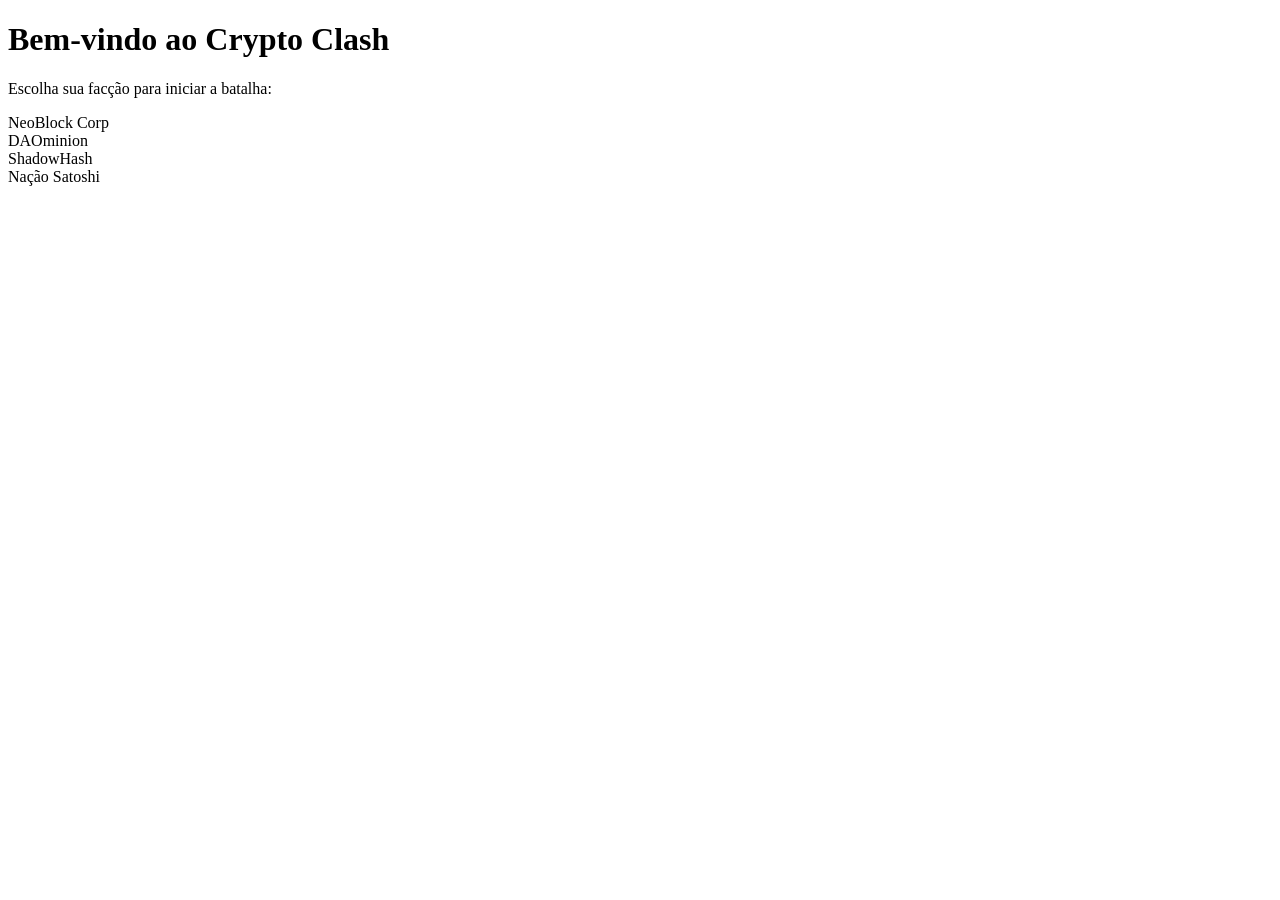
==== index.html @ 9dd5dfcb "Update index.html" ====
<!DOCTYPE html>
<html lang="pt-BR">
<head>
  <meta charset="UTF-8">
  <meta name="viewport" content="width=device-width, initial-scale=1.0">
  <title>Crypto Clash - Escolha sua facção</title>
  <link rel="stylesheet" href="style.css">
</head>
<body>
  <div class="welcome-container">
    <h1>Bem-vindo ao Crypto Clash</h1>
    <p>Escolha sua facção para iniciar a batalha:</p>

    <div class="faction-selection">
      <div class="faction" data-faction="NeoBlock">NeoBlock Corp</div>
      <div class="faction" data-faction="DAOminion">DAOminion</div>
      <div class="faction" data-faction="ShadowHash">ShadowHash</div>
      <div class="faction" data-faction="Nação Satoshi">Nação Satoshi</div>
    </div>
  </div>

  <script>
    document.querySelectorAll(".faction").forEach((faction) => {
      faction.addEventListener("click", () => {
        const selectedFaction = faction.getAttribute("data-faction");
        localStorage.setItem("faction", selectedFaction);
        window.location.href = "battle-scene.html";
      });
    });
  </script>
</body>
</html>
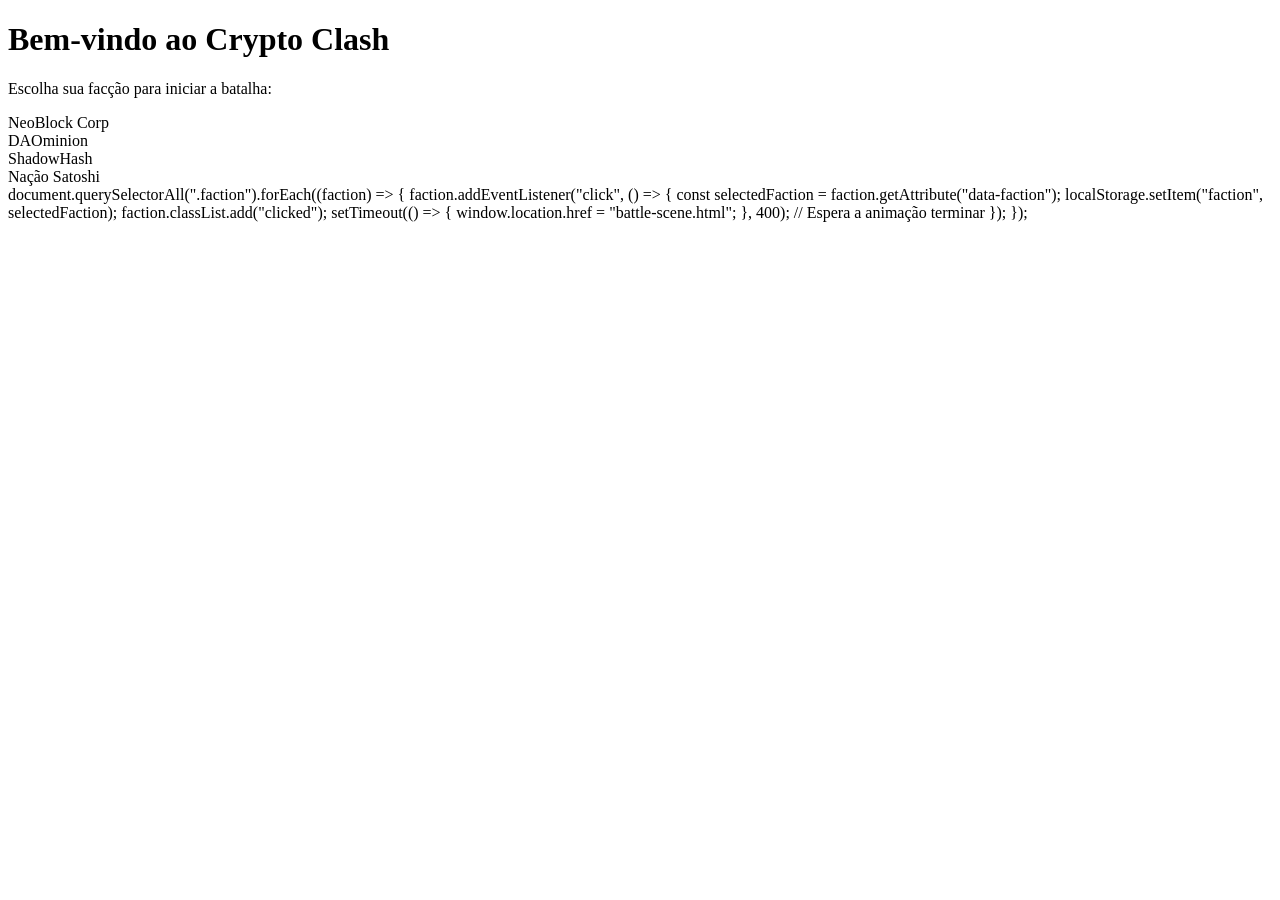
==== commit 9099a837: "Update index.html" ====
--- a/index.html
+++ b/index.html
@@ -30,3 +30,15 @@
   </script>
 </body>
 </html>
+document.querySelectorAll(".faction").forEach((faction) => {
+  faction.addEventListener("click", () => {
+    const selectedFaction = faction.getAttribute("data-faction");
+    localStorage.setItem("faction", selectedFaction);
+
+    faction.classList.add("clicked");
+
+    setTimeout(() => {
+      window.location.href = "battle-scene.html";
+    }, 400); // Espera a animação terminar
+  });
+});
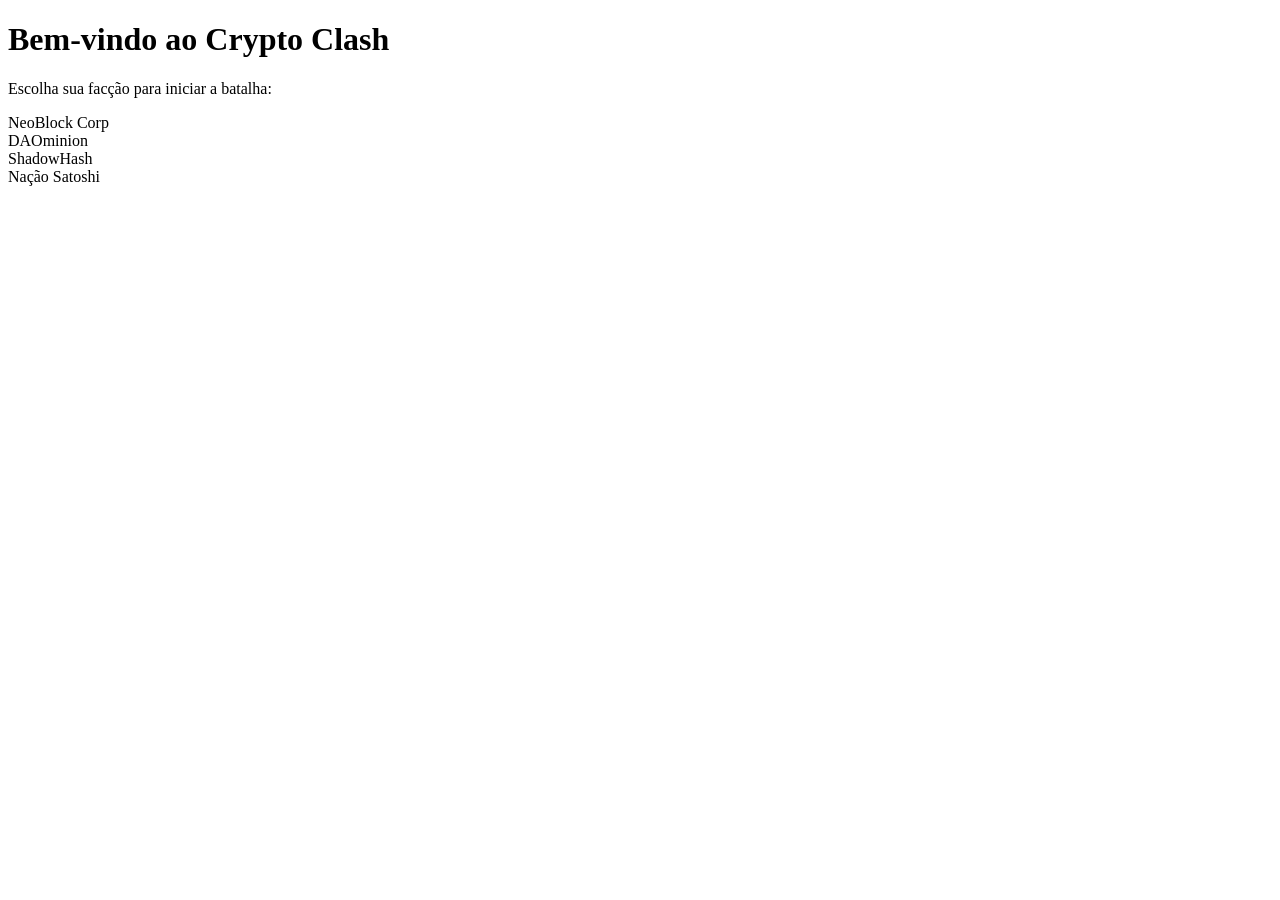
==== commit 68bd79f8: "Update index.html" ====
--- a/index.html
+++ b/index.html
@@ -1,10 +1,11 @@
 <!DOCTYPE html>
 <html lang="pt-BR">
 <head>
-  <meta charset="UTF-8">
-  <meta name="viewport" content="width=device-width, initial-scale=1.0">
+  <meta charset="UTF-8" />
+  <meta name="viewport" content="width=device-width, initial-scale=1.0"/>
   <title>Crypto Clash - Escolha sua facção</title>
-  <link rel="stylesheet" href="style.css">
+  <link rel="stylesheet" href="style.css" />
+  <link href="https://fonts.googleapis.com/css2?family=Orbitron:wght@500&display=swap" rel="stylesheet">
 </head>
 <body>
   <div class="welcome-container">
@@ -24,21 +25,14 @@
       faction.addEventListener("click", () => {
         const selectedFaction = faction.getAttribute("data-faction");
         localStorage.setItem("faction", selectedFaction);
-        window.location.href = "battle-scene.html";
+
+        faction.classList.add("clicked");
+
+        setTimeout(() => {
+          window.location.href = "battle-scene.html";
+        }, 400); // tempo da animação
       });
     });
   </script>
 </body>
 </html>
-document.querySelectorAll(".faction").forEach((faction) => {
-  faction.addEventListener("click", () => {
-    const selectedFaction = faction.getAttribute("data-faction");
-    localStorage.setItem("faction", selectedFaction);
-
-    faction.classList.add("clicked");
-
-    setTimeout(() => {
-      window.location.href = "battle-scene.html";
-    }, 400); // Espera a animação terminar
-  });
-});
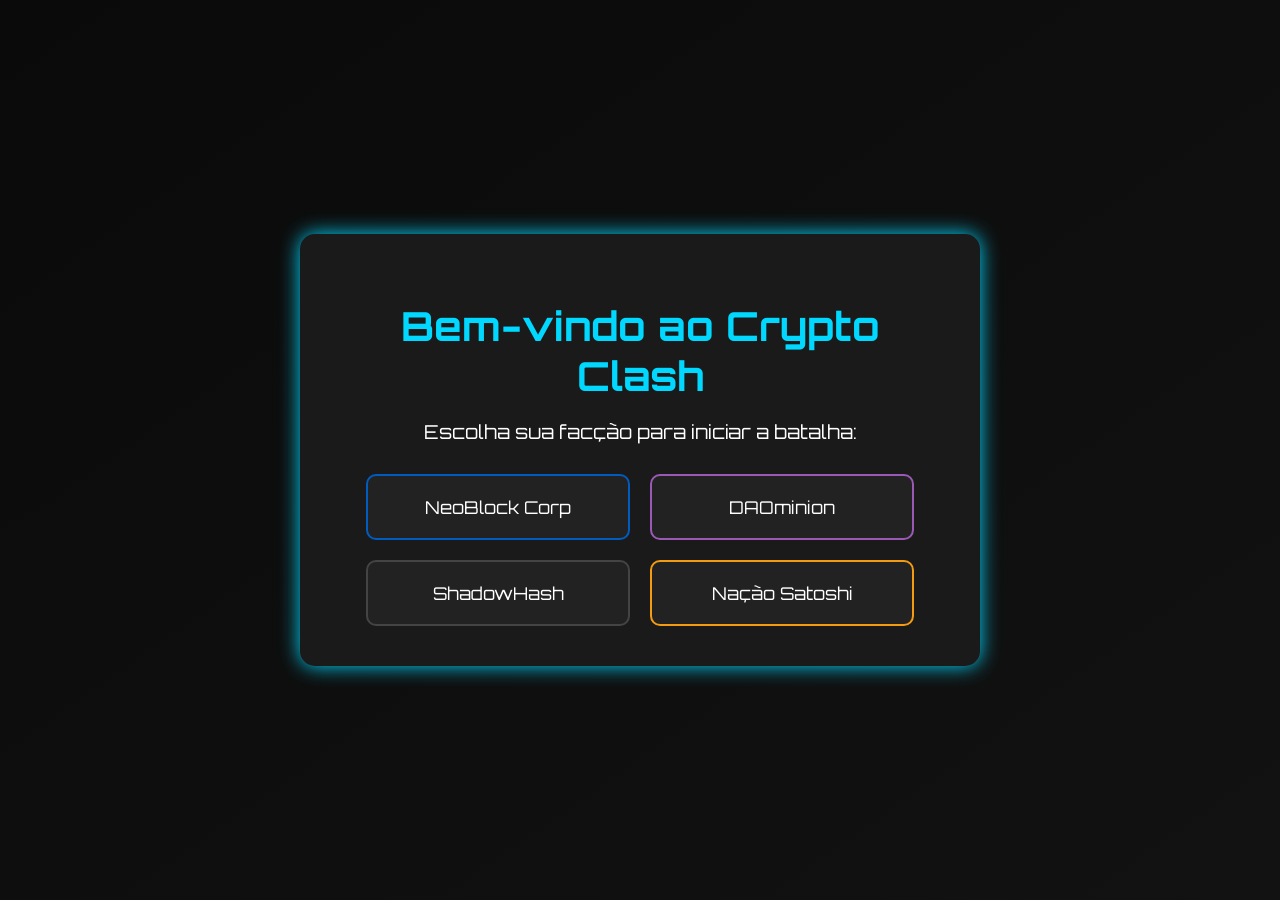
==== commit af14ff45: "Update index.html" ====
--- a/index.html
+++ b/index.html
@@ -4,7 +4,7 @@
   <meta charset="UTF-8" />
   <meta name="viewport" content="width=device-width, initial-scale=1.0"/>
   <title>Crypto Clash - Escolha sua facção</title>
-  <link rel="stylesheet" href="style.css" />
+  <link rel="stylesheet" href="styles.css" />
   <link href="https://fonts.googleapis.com/css2?family=Orbitron:wght@500&display=swap" rel="stylesheet">
 </head>
 <body>
--- a/styles.css
+++ b/styles.css
@@ -0,0 +1,96 @@
+@import url('https://fonts.googleapis.com/css2?family=Orbitron:wght@500&display=swap');
+
+body {
+  margin: 0;
+  padding: 0;
+  font-family: 'Orbitron', sans-serif;
+  background: linear-gradient(145deg, #0a0a0a, #121212);
+  color: #fff;
+  display: flex;
+  justify-content: center;
+  align-items: center;
+  height: 100vh;
+}
+
+.welcome-container {
+  text-align: center;
+  background-color: #1a1a1a;
+  padding: 40px;
+  border-radius: 15px;
+  box-shadow: 0 0 20px #00d8ff;
+  max-width: 600px;
+  width: 90%;
+}
+
+h1 {
+  font-size: 2.5rem;
+  color: #00d8ff;
+  margin-bottom: 10px;
+}
+
+p {
+  font-size: 1.2rem;
+  margin-bottom: 30px;
+}
+
+.faction-selection {
+  display: flex;
+  flex-wrap: wrap;
+  gap: 20px;
+  justify-content: center;
+}
+
+.faction {
+  background: #222;
+  border: 2px solid #00d8ff;
+  border-radius: 10px;
+  padding: 20px 30px;
+  cursor: pointer;
+  transition: transform 0.3s, box-shadow 0.3s;
+  font-size: 1.1rem;
+  min-width: 200px;
+  position: relative;
+  overflow: hidden;
+}
+
+.faction:hover {
+  transform: scale(1.05);
+  box-shadow: 0 0 15px #00d8ff;
+}
+
+/* Cores personalizadas por facção */
+.faction[data-faction="NeoBlock"] {
+  border-color: #005cbf;
+}
+
+.faction[data-faction="DAOminion"] {
+  border-color: #9b59b6;
+}
+
+.faction[data-faction="ShadowHash"] {
+  border-color: #444;
+}
+
+.faction[data-faction="Nação Satoshi"] {
+  border-color: #f39c12;
+}
+
+/* Animação de clique leve */
+.faction.clicked {
+  animation: pulse 0.4s ease-in-out;
+}
+
+@keyframes pulse {
+  0% {
+    transform: scale(1);
+    box-shadow: 0 0 10px #00d8ff;
+  }
+  50% {
+    transform: scale(1.1);
+    box-shadow: 0 0 25px #00d8ff;
+  }
+  100% {
+    transform: scale(1);
+    box-shadow: 0 0 10px #00d8ff;
+  }
+}
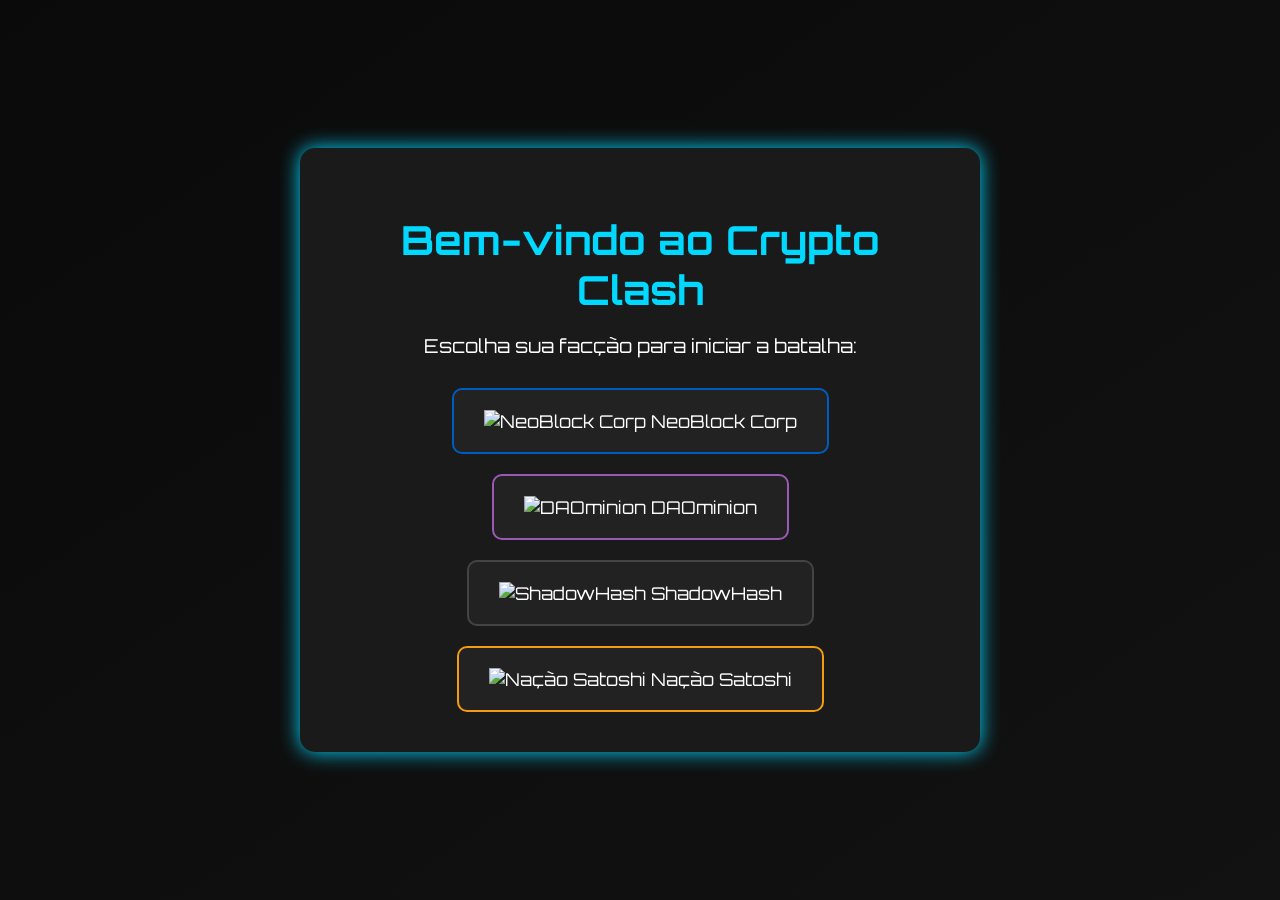
==== commit 1e84b26e: "Update index.html" ====
--- a/index.html
+++ b/index.html
@@ -13,10 +13,22 @@
     <p>Escolha sua facção para iniciar a batalha:</p>
 
     <div class="faction-selection">
-      <div class="faction" data-faction="NeoBlock">NeoBlock Corp</div>
-      <div class="faction" data-faction="DAOminion">DAOminion</div>
-      <div class="faction" data-faction="ShadowHash">ShadowHash</div>
-      <div class="faction" data-faction="Nação Satoshi">Nação Satoshi</div>
+      <div class="faction" data-faction="NeoBlock">
+        <img src="https://pixabay.com/pt/illustrations/cidade-cibernética-arranha-céus-2345678/" alt="NeoBlock Corp" class="faction-image">
+        <span>NeoBlock Corp</span>
+      </div>
+      <div class="faction" data-faction="DAOminion">
+        <img src="https://pixabay.com/pt/illustrations/rede-digital-conexões-luminosas-3456789/" alt="DAOminion" class="faction-image">
+        <span>DAOminion</span>
+      </div>
+      <div class="faction" data-faction="ShadowHash">
+        <img src="https://pixabay.com/pt/illustrations/figura-encapuzada-interface-holográfica-4567890/" alt="ShadowHash" class="faction-image">
+        <span>ShadowHash</span>
+      </div>
+      <div class="faction" data-faction="Nação Satoshi">
+        <img src="https://pixabay.com/pt/illustrations/símbolo-bitcoin-efeitos-luz-5678901/" alt="Nação Satoshi" class="faction-image">
+        <span>Nação Satoshi</span>
+      </div>
     </div>
   </div>
 
--- a/styles.css
+++ b/styles.css
@@ -58,7 +58,7 @@
   box-shadow: 0 0 15px #00d8ff;
 }
 
-/* Cores personalizadas por facção */
+/* Cores por facção */
 .faction[data-faction="NeoBlock"] {
   border-color: #005cbf;
 }
@@ -75,7 +75,7 @@
   border-color: #f39c12;
 }
 
-/* Animação de clique leve */
+/* Animação de clique */
 .faction.clicked {
   animation: pulse 0.4s ease-in-out;
 }
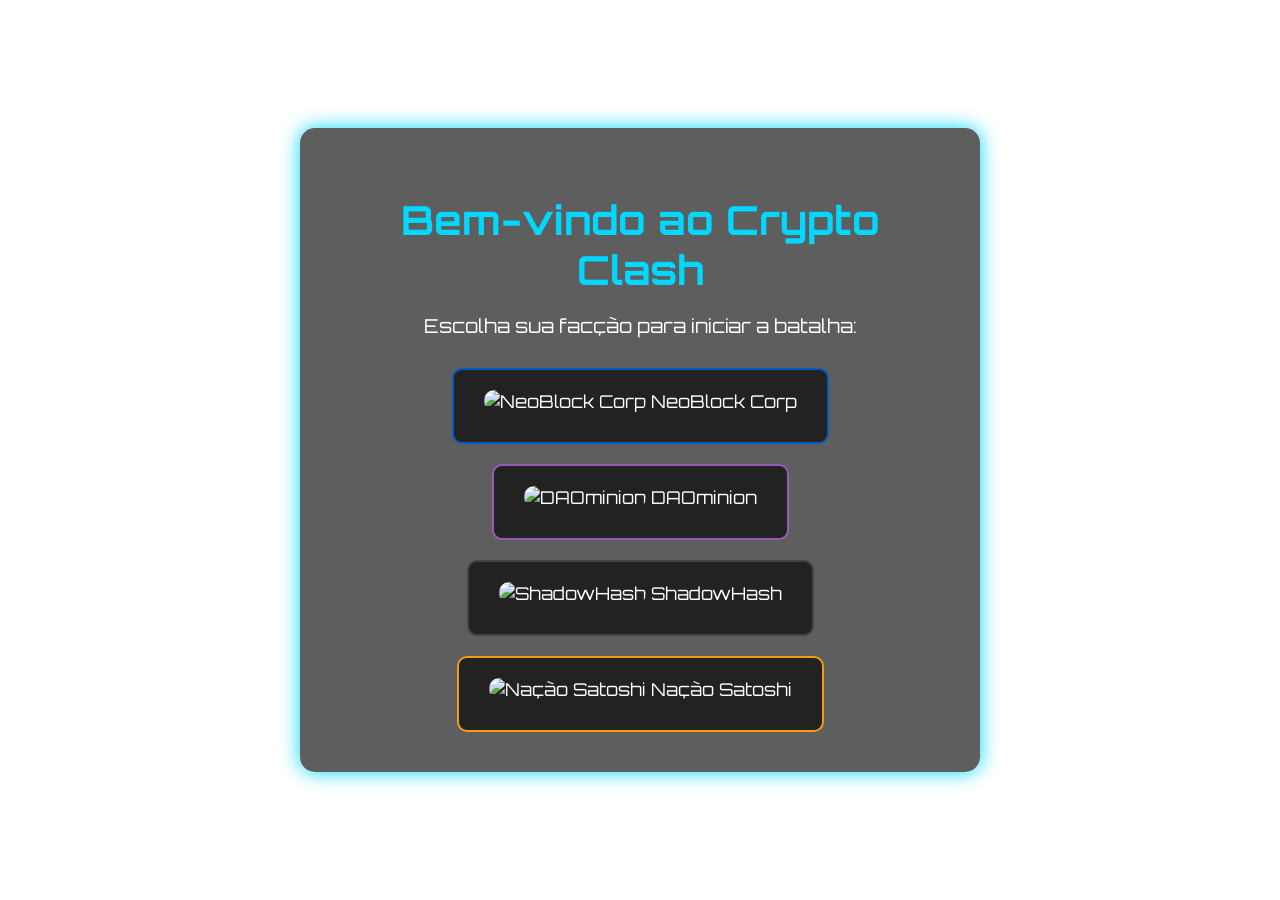
==== commit b503b7b8: "Update index.html" ====
--- a/index.html
+++ b/index.html
@@ -14,19 +14,19 @@
 
     <div class="faction-selection">
       <div class="faction" data-faction="NeoBlock">
-        <img src="https://pixabay.com/pt/illustrations/cidade-cibernética-arranha-céus-2345678/" alt="NeoBlock Corp" class="faction-image">
+        <img src="https://cdn.pixabay.com/photo/2017/01/06/19/15/futuristic-1953078_1280.jpg" alt="NeoBlock Corp" class="faction-image">
         <span>NeoBlock Corp</span>
       </div>
       <div class="faction" data-faction="DAOminion">
-        <img src="https://pixabay.com/pt/illustrations/rede-digital-conexões-luminosas-3456789/" alt="DAOminion" class="faction-image">
+        <img src="https://cdn.pixabay.com/photo/2021/09/01/09/57/technology-6591927_1280.jpg" alt="DAOminion" class="faction-image">
         <span>DAOminion</span>
       </div>
       <div class="faction" data-faction="ShadowHash">
-        <img src="https://pixabay.com/pt/illustrations/figura-encapuzada-interface-holográfica-4567890/" alt="ShadowHash" class="faction-image">
+        <img src="https://cdn.pixabay.com/photo/2020/05/17/15/19/hacker-5186880_1280.jpg" alt="ShadowHash" class="faction-image">
         <span>ShadowHash</span>
       </div>
       <div class="faction" data-faction="Nação Satoshi">
-        <img src="https://pixabay.com/pt/illustrations/símbolo-bitcoin-efeitos-luz-5678901/" alt="Nação Satoshi" class="faction-image">
+        <img src="https://cdn.pixabay.com/photo/2021/03/10/16/43/bitcoin-6088627_1280.jpg" alt="Nação Satoshi" class="faction-image">
         <span>Nação Satoshi</span>
       </div>
     </div>
@@ -37,12 +37,10 @@
       faction.addEventListener("click", () => {
         const selectedFaction = faction.getAttribute("data-faction");
         localStorage.setItem("faction", selectedFaction);
-
         faction.classList.add("clicked");
-
         setTimeout(() => {
           window.location.href = "battle-scene.html";
-        }, 400); // tempo da animação
+        }, 400);
       });
     });
   </script>
--- a/styles.css
+++ b/styles.css
@@ -4,7 +4,8 @@
   margin: 0;
   padding: 0;
   font-family: 'Orbitron', sans-serif;
-  background: linear-gradient(145deg, #0a0a0a, #121212);
+  background: url('https://pixabay.com/pt/illustrations/corredor-futurista-luzes-neon-1234567/') no-repeat center center fixed;
+  background-size: cover;
   color: #fff;
   display: flex;
   justify-content: center;
@@ -14,7 +15,7 @@
 
 .welcome-container {
   text-align: center;
-  background-color: #1a1a1a;
+  background-color: rgba(26, 26, 26, 0.7);
   padding: 40px;
   border-radius: 15px;
   box-shadow: 0 0 20px #00d8ff;
@@ -94,3 +95,11 @@
     box-shadow: 0 0 10px #00d8ff;
   }
 }
+
+/* Estilo para a imagem das facções */
+.faction-image {
+  width: 100%;
+  height: auto;
+  border-radius: 10px;
+  margin-bottom: 10px;
+}
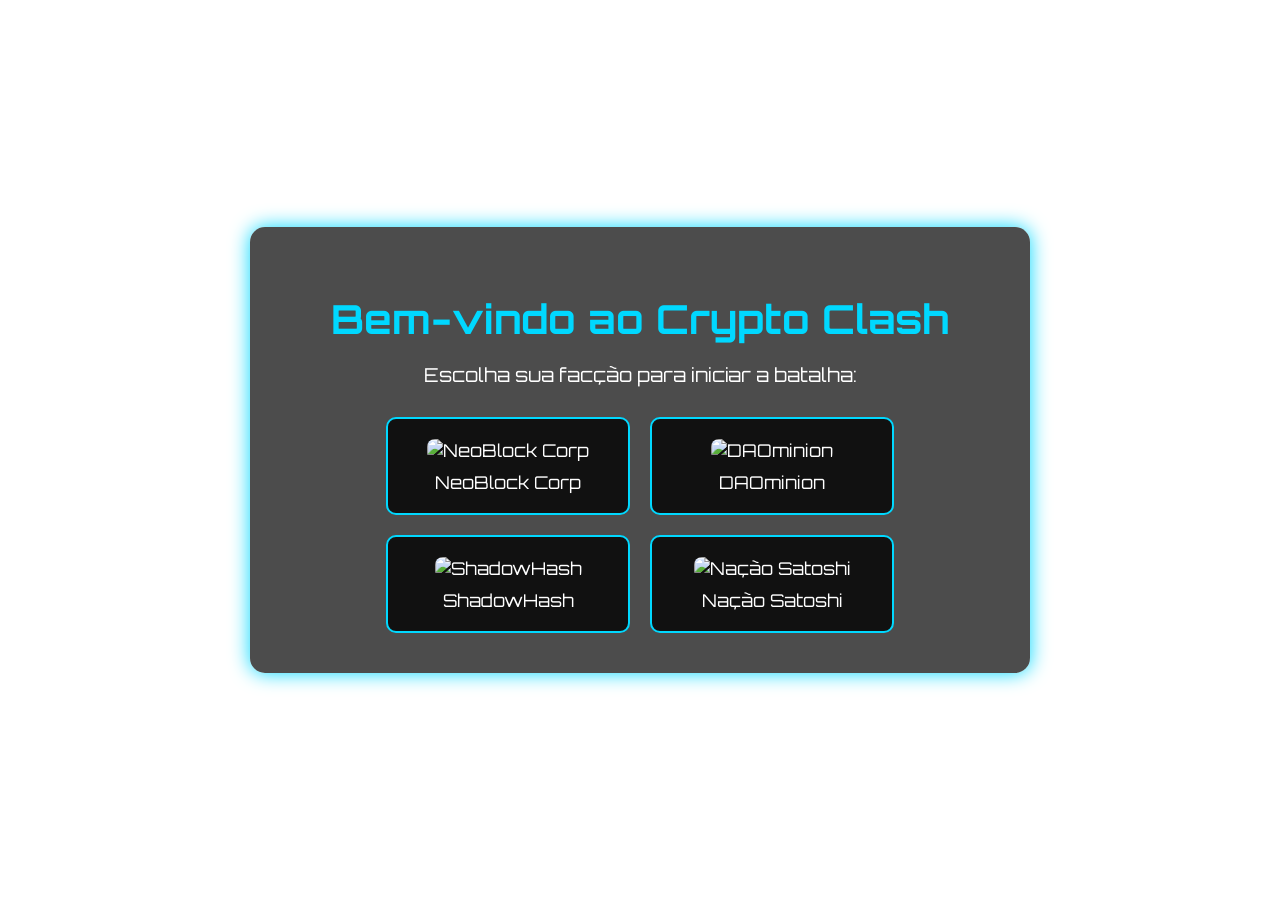
==== commit c63f5d04: "Update index.html" ====
--- a/index.html
+++ b/index.html
@@ -32,17 +32,6 @@
     </div>
   </div>
 
-  <script>
-    document.querySelectorAll(".faction").forEach((faction) => {
-      faction.addEventListener("click", () => {
-        const selectedFaction = faction.getAttribute("data-faction");
-        localStorage.setItem("faction", selectedFaction);
-        faction.classList.add("clicked");
-        setTimeout(() => {
-          window.location.href = "battle-scene.html";
-        }, 400);
-      });
-    });
-  </script>
+  <script src="script.js"></script>
 </body>
 </html>
--- a/styles.css
+++ b/styles.css
@@ -4,7 +4,7 @@
   margin: 0;
   padding: 0;
   font-family: 'Orbitron', sans-serif;
-  background: url('https://pixabay.com/pt/illustrations/corredor-futurista-luzes-neon-1234567/') no-repeat center center fixed;
+  background: url('https://cdn.pixabay.com/photo/2017/09/07/10/29/fantasy-2729533_1280.jpg') no-repeat center center fixed;
   background-size: cover;
   color: #fff;
   display: flex;
@@ -15,11 +15,11 @@
 
 .welcome-container {
   text-align: center;
-  background-color: rgba(26, 26, 26, 0.7);
+  background-color: rgba(0, 0, 0, 0.7);
   padding: 40px;
   border-radius: 15px;
   box-shadow: 0 0 20px #00d8ff;
-  max-width: 600px;
+  max-width: 700px;
   width: 90%;
 }
 
@@ -42,16 +42,15 @@
 }
 
 .faction {
-  background: #222;
+  background: #111;
   border: 2px solid #00d8ff;
   border-radius: 10px;
-  padding: 20px 30px;
+  padding: 20px;
   cursor: pointer;
   transition: transform 0.3s, box-shadow 0.3s;
   font-size: 1.1rem;
-  min-width: 200px;
-  position: relative;
-  overflow: hidden;
+  width: 200px;
+  text-align: center;
 }
 
 .faction:hover {
@@ -59,24 +58,6 @@
   box-shadow: 0 0 15px #00d8ff;
 }
 
-/* Cores por facção */
-.faction[data-faction="NeoBlock"] {
-  border-color: #005cbf;
-}
-
-.faction[data-faction="DAOminion"] {
-  border-color: #9b59b6;
-}
-
-.faction[data-faction="ShadowHash"] {
-  border-color: #444;
-}
-
-.faction[data-faction="Nação Satoshi"] {
-  border-color: #f39c12;
-}
-
-/* Animação de clique */
 .faction.clicked {
   animation: pulse 0.4s ease-in-out;
 }
@@ -96,10 +77,10 @@
   }
 }
 
-/* Estilo para a imagem das facções */
 .faction-image {
   width: 100%;
-  height: auto;
-  border-radius: 10px;
+  height: 120px;
+  object-fit: cover;
+  border-radius: 8px;
   margin-bottom: 10px;
 }
